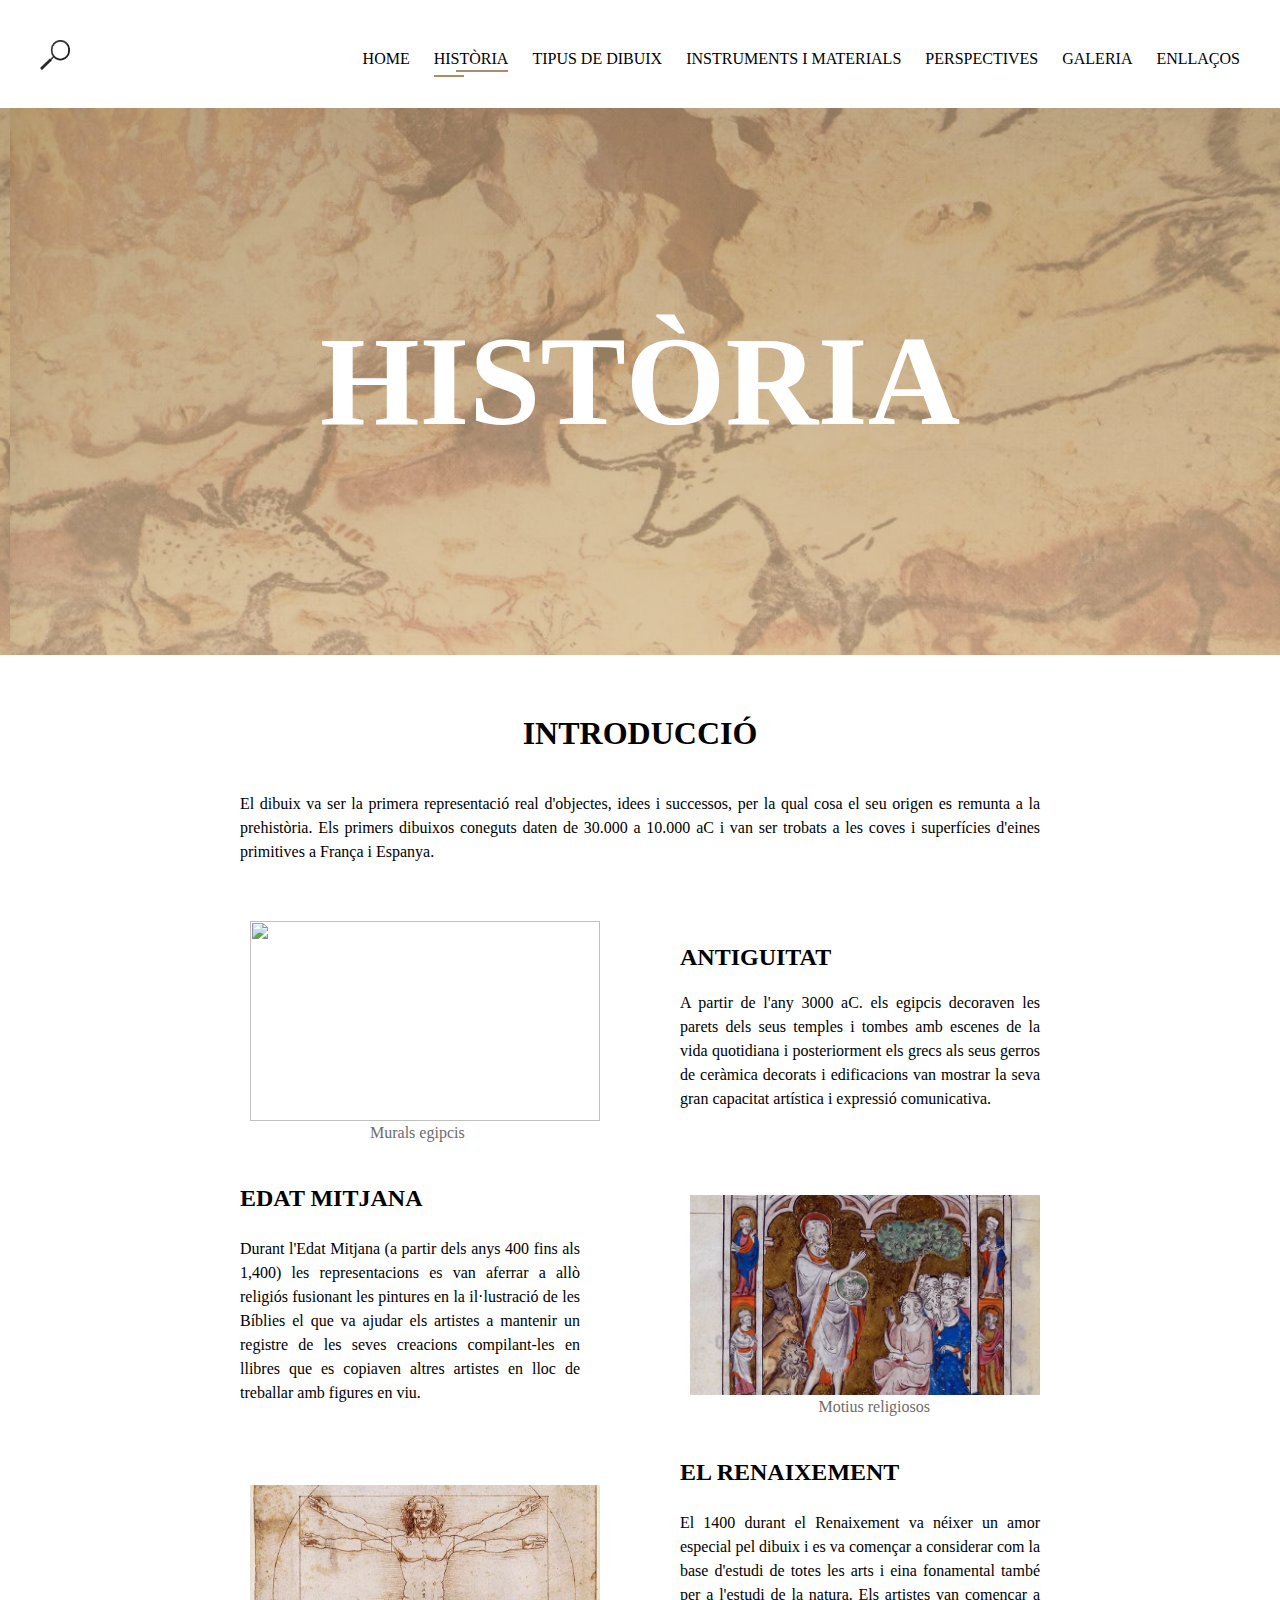
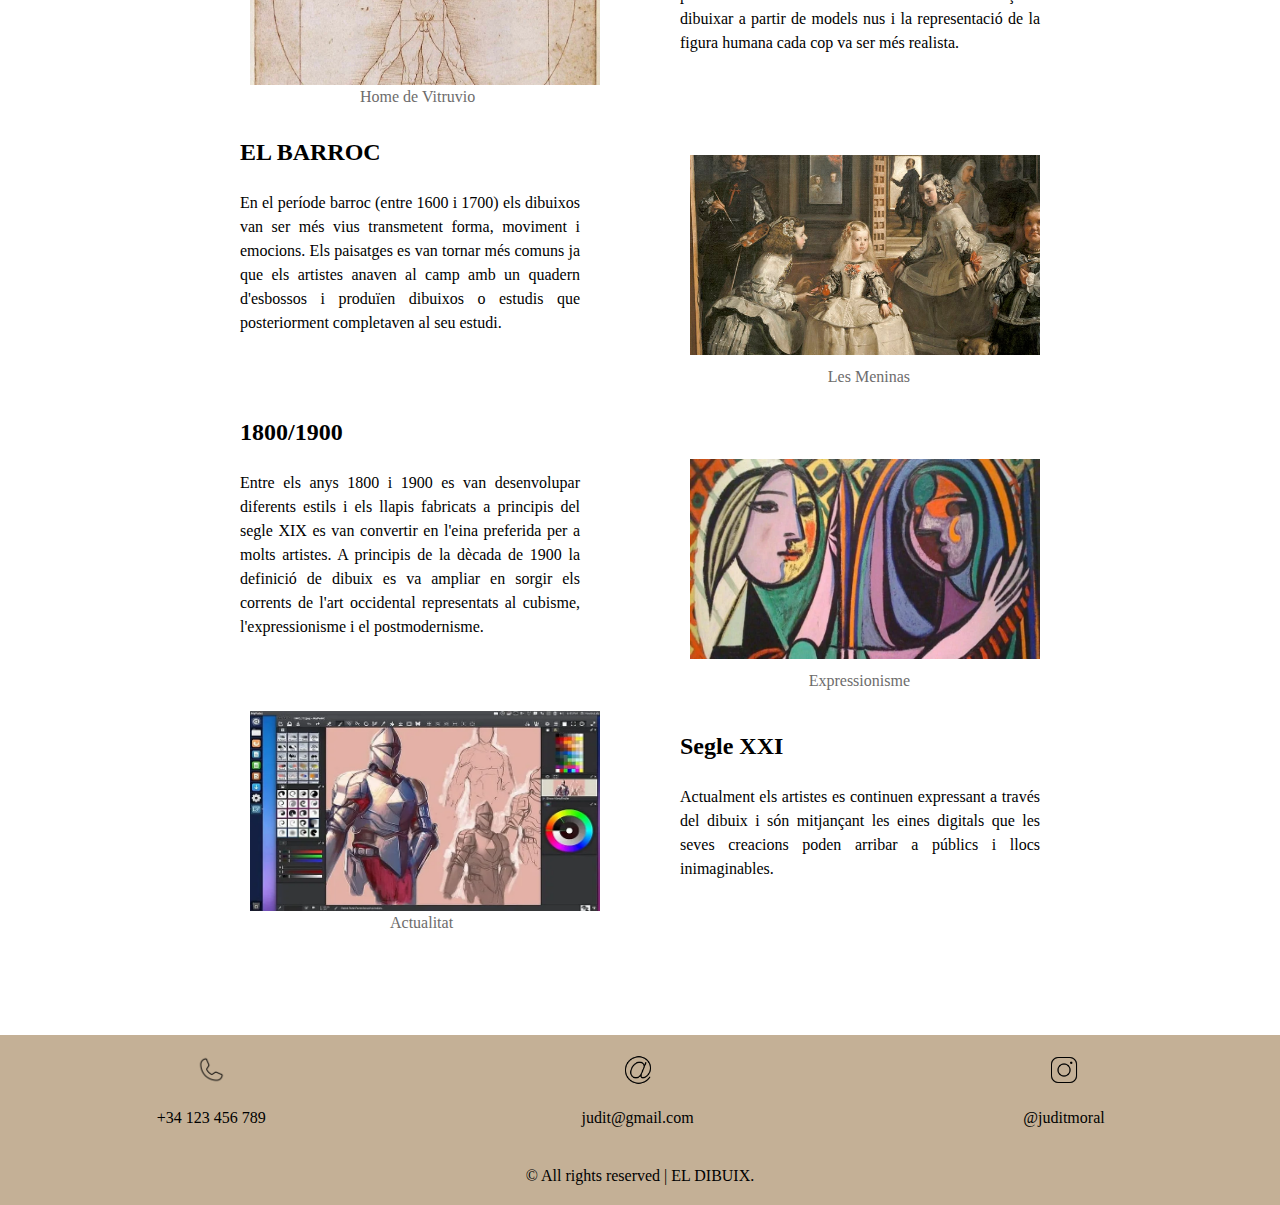
==== historia.html @ 130194da "projecte" ====
<!DOCTYPE html>
<html lang="en">

<head>
	<meta charset="UTF-8">
	<meta name="viewport" content="width=device-width, initial-scale=1.0">
	<title>HISTORIA</title>
	<link rel="stylesheet" type="text/css" href="estil_historia.css">
	<script src="nav.js"></script>
	<script src="fotos.js"></script>
	
	
</head>

<body>

	<div id="container">

		<nav>
			<input type="checkbox" id="check">
			<label for="check" class="checkbtn">
				<i class="menu-icon"><img src="imatges/56763.png" alt=""></i>
			</label>

			<div id="lupa">
				<img src="imatges/lupa.png" alt="lupa">
			</div>

			<ul>


				<li>
					<a href="index.html">
						HOME
					</a>

				</li>

				<li>
					<a href="./historia.html" class="actiu">
						HISTÒRIA
					</a>

				</li>

				<li>
					<a href="tiposdibuix.html">
						TIPUS DE DIBUIX
					</a>

				</li>

				<li>
					<a href="instrumentsimaterials.html">
						INSTRUMENTS I MATERIALS
					</a>

				</li>

				<li>
					<a href="perspectives.html">
						PERSPECTIVES
					</a>

				</li>

				<li>

					<a href="galeria.html">
						GALERIA
					</a>
				</li>

				<li>
					<a href="enllacos.html">
						ENLLAÇOS
					</a>
				</li>

			</ul>


		</nav>

		<header>

			<section id="capçalera">
				<h1>HISTÒRIA</h1>
			</section>

		</header>

		<main>

			<section id="intro">

				<h2>INTRODUCCIÓ</h2>
				<p>
					El dibuix va ser la primera representació real d'objectes,
					idees i successos, per la qual cosa el seu origen es remunta a la prehistòria.
					Els primers dibuixos coneguts daten de 30.000 a 10.000 aC i van ser trobats a les coves
					i superfícies d'eines primitives a França i Espanya.

				</p>
			</section>


			<section id="antiguitat">

				<h2>
					ANTIGUITAT
				</h2>

				<aside>

					<p>
						A partir de l'any 3000 aC. els egipcis decoraven
						les parets dels seus temples i tombes amb escenes de la vida quotidiana
						i posteriorment els grecs als seus gerros de ceràmica decorats i edificacions
						van mostrar la seva gran capacitat artística i expressió comunicativa.

					</p>

				</aside>
				<aside>

					<a class="image">
						<img src="imatges/CAPÇALERA_HISTORIA.jpeg" alt="">
					</a>

					<p>Murals egipcis</p>

				</aside>

				<div class="popup-image">

					<span>&times;</span>
					<img src="imatges/CAPÇALERA_HISTORIA.jpeg" alt="">
				</div>


			</section>


			<section id="edatmitjana">

				<h2>
					EDAT MITJANA
				</h2>

				<aside>

					<p>
						Durant l'Edat Mitjana (a partir dels anys 400 fins als 1,400) les
						representacions es van aferrar a allò religiós fusionant les pintures en
						la il·lustració de les Bíblies el que va ajudar els artistes a mantenir un registre
						de les seves creacions compilant-les en llibres que es copiaven altres artistes en
						lloc de treballar amb figures en viu.

					</p>

				</aside>
				<aside>

					<a class="image">
						<img src="imatges/EDATMITJANA.webp" alt="">

					</a>
					
					<p>Motius religiosos</p>

				</aside>

			</section>


			<section id="renaixement">

				<h2>
					EL RENAIXEMENT
				</h2>

				<aside>

					<p>

						El 1400 durant el Renaixement va néixer un amor especial pel dibuix i es va
						començar a considerar com la base d'estudi de totes les arts i eina fonamental
						també per a l'estudi de la natura. Els artistes van començar a dibuixar a partir de
						models nus i la representació de la figura humana cada cop va ser més realista.

					</p>

				</aside>
				<aside>

					<a class="image">
						<img src="imatges/RENEIXEMENT.webp" alt="">
					</a>
					
					<p>Home de Vitruvio</p>

				</aside>

			</section>


			<section id="barroc">

				<h2>
					EL BARROC
				</h2>

				<aside>

					<p>

						En el període barroc (entre 1600 i 1700) els dibuixos van ser més vius
						transmetent forma, moviment i emocions. Els paisatges es van tornar més comuns ja
						que els artistes anaven al camp amb un quadern d'esbossos i produïen dibuixos o
						estudis que posteriorment completaven al seu estudi.

					</p>

				</aside>
				<aside>

					<a class="image">
						<img src="imatges/BARROC.jpeg" alt="">
					</a>
					
					<p>Les Meninas</p>

				</aside>

			</section>

			<section id="anys">

				<h2>
					1800/1900
				</h2>

				<aside>

					<p>


						Entre els anys 1800 i 1900 es van desenvolupar diferents estils i
						els llapis fabricats a principis del segle XIX es van convertir en
						l'eina preferida per a molts artistes. A principis de la dècada de
						1900 la definició de dibuix es va ampliar en sorgir els corrents de
						l'art occidental representats al cubisme, l'expressionisme i el
						postmodernisme.

					</p>

				</aside>
				<aside>

					<a class="image">
						<img src="imatges/1800:1900.webp" alt="">
					</a>
					
					<p>Expressionisme</p>

				</aside>

			</section>

			<section id="actual">

				<h2>
					Segle XXI
				</h2>

				<aside>

					<p>
						Actualment els artistes es continuen expressant a través del
						dibuix i són mitjançant les eines digitals que les seves creacions
						poden arribar a públics i llocs inimaginables.

					</p>

				</aside>
				<aside>

					<a class="image">
						<img src="imatges/ACTUALITAT.webp" alt="">
					</a>
					
					<p>Actualitat</p>

				</aside>

			</section>







		</main>

		<footer>

			<div class="contacte">
				<img src="imatges/tel2.png" alt="telefon">
				<p>+34 123 456 789</p>
			</div>

			<div class="contacte">
				<img src="imatges/icons8-email-50-2.png" alt="email">
				<p>judit@gmail.com</p>
			</div>

			<div class="contacte">
				<img src="imatges/icons8-instagram-50.png" alt="instagram">
				<p>@juditmoral</p>

			</div>

			<div>
				<p>© All rights reserved | EL DIBUIX.</p>

			</div>




		</footer>


	</div>

	

</body>

</html>
---- estil_historia.css ----
* {

    margin: 0;
    padding: 0;
}

#container {

    display: flex;
    flex-wrap: wrap;
    width: 100%;
    margin: 0 auto;
    font-family: 'Times New Roman', Times, serif;

}

#lupa img {

    align-items: left;
    height: 30px;
    width: 30px;
    display: block;
    margin: -55px;
    margin-top: 10px;
    margin-bottom: -30px;
    margin-left: 10px;
}

nav {

    text-align: right;
    padding: 30px;
    background-color: white;
    position: sticky;
    top: 0;
    z-index: 10;


}

nav ul li {

    display: inline-block;
    margin: 10px;



}

nav ul li a {

    text-decoration: none;
    color: black;
    position: relative;
    width: 100%;


}

.menu-icon img {

    width: 30px;
    height: 30px;
    border-radius: 2px;


}

.menu-icon,
#check {
    display: none;
}

nav ul li a::before,
nav ul li a::after {
    content: '';

    border-bottom: 2px solid rgba(171, 142, 105);
    position: absolute;
    opacity: 0;
    transition: 0.3s;

}

nav ul li a::before {

    width: 90%;
    bottom: -5px;
    right: 0;

}

nav ul li a::after {

    width: 60%;
    bottom: -10px;
    left: 0;
}

nav ul li a.actiu::before,
nav ul li a:hover::before {

    opacity: 1;
    width: 70%;


}

nav ul li a.actiu::after,
nav ul li a:hover::after {

    opacity: 1;
    width: 40%;

}


#capçalera {



    padding: 200px;

    font-size: 4em;
    background-image: linear-gradient(rgba(171, 142, 105, 0.7), rgba(206, 175, 134, 0.7)), url(imatges/primerafotohistroia.webp);
    background-size: cover;
    background-position: 10px;
    color: white;
    text-align: center;

}

#intro h2 {

    padding-top: 60px;
    padding-bottom: 20px;
    font-size: 2em;
    text-align: center;
}

#intro p {

    padding: 20px;
    padding-left: 160px;
    padding-right: 160px;
    padding-bottom: 80px;
    text-align: justify;
    line-height: 1.5;
    margin-left: 80px;
    margin-right: 80px;


}



#antiguitat h2 {


    padding-top: -50px;
    padding-left: 600px;
    padding-right: 100px;
    margin-left: 80px;
    margin-right: 80px;
    text-align: left;
}

#antiguitat aside p {

    padding: 20px;
    padding-left: 600px;
    padding-right: 160px;
    padding-bottom: 80px;
    text-align: justify;
    line-height: 1.5;
    margin-left: 80px;
    margin-right: 80px;
    float: right;



}

#antiguitat aside img {

    width: 350px;
    height: 200px;
    float: left;
    padding-left: 250px;
    margin-top: -270px;



}

#antiguitat aside:nth-of-type(2) p {

    float: left;
    padding-left: 290px;
    margin-top: -90px;
    text-align: center;
    color: rgb(109, 108, 108);


}


.popup-image{

    position: fixed;
    top:0;
    left: 0;
    background: rgba(0, 0, 0, .9);
    height: 100%;
    width: 100%;
    z-index: 100;
    display: none;
}

.popup-image span{

    position: absolute;
    top: 0;
    right: 10px;
    font-size: 60px;
    font-weight: bolder;
    color: #fff;
    cursor: pointer;
    z-index: 100;
}

.popup-image img{

    position: absolute;
    top: 50%;
    left: 50%;
    transform: translate(-50%, -50%);
    border: 5px solid #fff;
    border-radius: 5px;
    width: 750px;
    object-fit: cover;
}



#edatmitjana {

    float: left;
}

#edatmitjana h2 {


    padding: 20px;
    padding-left: 160px;
    padding-right: 100px;
    margin-left: 80px;
    margin-right: 80px;
    margin-top: -60px;



}

#edatmitjana p {

    padding: 20px;
    padding-left: 160px;
    padding-right: 100px;
    margin-left: 80px;
    margin-right: 600px;
    text-align: justify;
    line-height: 1.5;
    margin-top: -15px;


}

#edatmitjana aside img {

    width: 350px;
    height: 200px;
    float: right;
    padding: 20px;
    padding-left: 100px;
    padding-right: 160px;
    margin-left: 80px;
    margin-right: 80px;
    margin-top: -250px;



}

#edatmitjana aside:nth-of-type(2) p {

    float: right;
    margin-right: 250px;
    margin-top: -50px;
    color: rgb(109, 108, 108);

}

#renaixement {

    float: right;
}

#renaixement h2 {


    padding: 20px;
    padding-left: 600px;
    padding-right: 100px;
    margin-left: 80px;
    margin-right: 80px;
    margin-top: 0px;


}

#renaixement p {

    padding: 20px;
    padding-left: 600px;
    padding-right: 160px;
    margin-left: 80px;
    margin-right: 80px;
    text-align: justify;
    line-height: 1.5;
    margin-top: -15px;


}

#renaixement aside img {

    width: 350px;
    height: 200px;
    float: left;
    padding-left: 250px;
    margin-top: -180px;



}

#renaixement aside:nth-of-type(2) p {

    margin-left: -240px;
    color: rgb(109, 108, 108);
    margin-top: -10px;
}


#barroc {

    float: left;
}

#barroc h2 {


    padding: 20px;
    padding-left: 160px;
    padding-right: 100px;
    margin-left: 80px;
    margin-right: 80px;
    margin-top: -10px;



}

#barroc p {

    padding: 20px;
    padding-left: 160px;
    padding-right: 100px;
    margin-left: 80px;
    margin-right: 600px;
    text-align: justify;
    line-height: 1.5;
    margin-top: -15px;


}

#barroc aside img {

    width: 350px;
    height: 200px;
    float: right;
    padding: 20px;
    padding-left: 100px;
    padding-right: 160px;
    margin-left: 80px;
    margin-right: 80px;
    margin-top: -220px;



}

#barroc aside:nth-of-type(2) p {

    float: right;
    margin-right: 270px;
    margin-top: -30px;
    color: rgb(109, 108, 108);


}

#anys {

    float: left;
}

#anys h2 {


    padding: 20px;
    padding-left: 160px;
    padding-right: 100px;
    margin-left: 80px;
    margin-right: 80px;
    margin-top: -10px;



}

#anys p {

    padding: 20px;
    padding-left: 160px;
    padding-right: 100px;
    margin-left: 80px;
    margin-right: 600px;
    text-align: justify;
    line-height: 1.5;
    margin-top: -15px;


}

#anys aside img {

    width: 350px;
    height: 200px;
    float: right;
    padding: 20px;
    padding-left: 100px;
    padding-right: 160px;
    margin-left: 80px;
    margin-right: 80px;
    margin-top: -220px;


}

#anys aside:nth-of-type(2) p {

    float: right;
    margin-right: 270px;
    margin-top: -30px;
    color: rgb(109, 108, 108);


}

#actual {

    float: right;
}

#actual h2 {


    padding: 20px;
    padding-left: 600px;
    padding-right: 100px;
    margin-left: 80px;
    margin-right: 80px;
    margin-top: 0px;


}

#actual p {

    padding: 20px;
    padding-left: 600px;
    padding-right: 160px;
    margin-left: 80px;
    margin-right: 80px;
    text-align: justify;
    line-height: 1.5;
    margin-top: -15px;


}

#actual aside img {

    width: 350px;
    height: 200px;
    float: left;
    padding-left: 250px;
    margin-top: -180px;



}

#actual aside:nth-of-type(2) p {

    margin-left: -210px;
    color: rgb(109, 108, 108);
    margin-top: -10px;
    margin-bottom: 80px;
}


footer {

    background-color: rgba(171, 142, 105, 0.7);
}

footer .contacte {


    display: inline-block;
    width: 33%;
    text-align: center;
}

footer .contacte p {


    text-align: center;
    margin-bottom: 20px;



}

footer .contacte img {

    width: 30px;
    height: 30px;
    margin: 20px;
}

footer p {

    text-align: center;
    padding-bottom: 20px;

}

/*LAYOUT*/

#container {

    display: flex;

}

nav {

    flex: 1 100%;
    order: 1;
}


header {


    flex: 1 100%;
    order: 1;

}

main {

    flex: 1 100%;
    order: 2;
}

footer {

    flex: 1 100%;
    order: 3;
}

@media (max-width: 1150px) {

    #container {
        flex-direction: column;
    }

    #lupa img {
        padding-left: 20px;
        margin-bottom: 8px;
    }

    .checkbtn {

        display: block;
    }

    .menu-icon {

        display: block;
        position: fixed;
        top: 40px;
        right: 40px;
        cursor: pointer;
    }

    ul {

        overflow: hidden;
        position: fixed;
        top: 100px;

        background-color: rgba(255, 255, 255, 0.5);
        width: 20%;
        bottom: 0;
        text-align: center;
    }

    nav ul {

        right: -100%;
        transition: right 2s ease;
    }


    header ul li {

        padding: 2rem;
        display: flex;
        justify-content: center;
        margin: 0;

    }

    nav ul li {

        display: inline-block;
        margin: 30px 30px;

    }


    nav ul.menu-visible {
        right: 0;
        transition: right 1s ease;
    }

    #capçalera {
        padding: 100px;
    }


    #intro h2,
    #intro p {
        padding-left: 20px;
        padding-right: 20px;
    }


    #antiguitat h2 {


        margin-top: -20px;
        padding-top: -40px;
        padding-left: 350px;
        padding-right: 100px;
        margin-left: 80px;
        margin-right: 80px;
        text-align: left;
    }

    #antiguitat aside p {

        padding: 20px;
        padding-left: 350px;
        padding-right: 20px;
        padding-bottom: 70px;
        text-align: justify;
        line-height: 1.5;
        margin-left: 80px;
        margin-right: 80px;
        float: right;



    }

    #antiguitat aside img {

        width: 300px;
        height: 150px;
        float: left;
        padding-left: 100px;
        margin-top: -230px;



    }

    #antiguitat aside:nth-of-type(2) p {

        float: left;
        padding-left: 125px;
        margin-top: -90px;
        text-align: center;
        color: rgb(109, 108, 108);


    }


    #edatmitjana h2 {


        margin-top: -50px;
        padding-top: -50px;
        padding-left: 20px;
        padding-right: 100px;
        margin-left: 80px;
        margin-right: 80px;
        margin-bottom: 20px;

    }

    #edatmitjana p {

        padding: 20px;
        padding-left: 20px;
        padding-right: 100px;
        margin-left: 80px;
        margin-right: 380px;
        text-align: justify;
        line-height: 1.5;
        margin-top: -40px;

    }

    #edatmitjana aside img {

        width: 300px;
        height: 150px;
        float: right;
        padding: 20px;
        padding-left: 100px;
        padding-right: 20px;
        margin-left: 80px;
        margin-right: 80px;
        margin-top: -200px;
        margin-bottom: 40px;


    }

    #edatmitjana aside:nth-of-type(2) p {

        float: right;
        text-align: center;
        color: rgb(109, 108, 108);
        margin-right: -490px;
        margin-top: -40px;

    }


    #renaixement h2 {


        margin-top: -20px;
        padding-top: -40px;
        padding-left: 350px;
        padding-right: 100px;
        margin-left: 80px;
        margin-right: 80px;
        text-align: left;
    }

    #renaixement aside p {

        padding: 20px;
        padding-left: 350px;
        padding-right: 20px;
        padding-bottom: 70px;
        text-align: justify;
        line-height: 1.5;
        margin-left: 80px;
        margin-right: 80px;
        float: right;



    }

    #renaixement aside img {

        width: 300px;
        height: 150px;
        float: left;
        padding-left: 100px;
        margin-top: -230px;

    }

    #renaixement aside:nth-of-type(2) p {

        float: left;
        margin-top: -90px;
        margin-left: -155px;
        text-align: center;
        color: rgb(109, 108, 108);


    }


    #barroc h2 {


        margin-top: -50px;
        padding-top: -50px;
        padding-left: 20px;
        padding-right: 100px;
        margin-left: 80px;
        margin-right: 80px;
        margin-bottom: 20px;

    }

    #barroc p {

        padding: 20px;
        padding-left: 20px;
        padding-right: 100px;
        margin-left: 80px;
        margin-right: 380px;
        text-align: justify;
        line-height: 1.5;
        margin-top: -40px;

    }

    #barroc aside img {

        width: 300px;
        height: 150px;
        float: right;
        padding: 20px;
        padding-left: 100px;
        padding-right: 20px;
        margin-left: 80px;
        margin-right: 80px;
        margin-top: -200px;
        margin-bottom: 40px;


    }

    #barroc aside:nth-of-type(2) p {

        float: right;
        text-align: center;
        color: rgb(109, 108, 108);
        margin-right: -490px;
        margin-top: -40px;

    }

    #anys h2 {


        margin-top: -50px;
        padding-top: -50px;
        padding-left: 20px;
        padding-right: 100px;
        margin-left: 80px;
        margin-right: 80px;
        margin-bottom: 20px;

    }

    #anys p {

        padding: 20px;
        padding-left: 20px;
        padding-right: 100px;
        margin-left: 80px;
        margin-right: 380px;
        text-align: justify;
        line-height: 1.5;
        margin-top: -40px;
        margin-bottom: 30px;


    }

    #anys aside img {

        width: 300px;
        height: 150px;
        float: right;
        padding: 20px;
        padding-left: 100px;
        padding-right: 20px;
        margin-left: 80px;
        margin-right: 80px;
        margin-top: -200px;
        margin-bottom: 40px;


    }

    #anys aside:nth-of-type(2) p {

        float: right;
        text-align: center;
        color: rgb(109, 108, 108);
        margin-right: -490px;
        margin-top: -40px;


    }


    #actual h2 {


        margin-top: -20px;
        padding-top: -40px;
        padding-left: 350px;
        padding-right: 100px;
        margin-left: 80px;
        margin-right: 80px;
        text-align: left;
    }

    #actual aside p {

        padding: 20px;
        padding-left: 350px;
        padding-right: 20px;
        padding-bottom: 70px;
        text-align: justify;
        line-height: 1.5;
        margin-left: 80px;
        margin-right: 80px;
        float: right;


    }

    #actual aside img {

        width: 300px;
        height: 150px;
        float: left;
        padding-left: 100px;
        margin-top: -230px;



    }

    #actual aside:nth-of-type(2) p {

        float: left;
        margin-top: -90px;
        margin-left: -140px;
        text-align: center;
        color: rgb(109, 108, 108);


    }



    footer .contacte p {


        text-align: center;
        margin-bottom: 0;
        padding: 0;


    }

    footer .contacte img {

        width: 30px;
        height: 30px;
        margin: 10px;
        padding-top: 10px;
    }

    footer p {

        text-align: center;
        padding-top: 40px;
        padding-bottom: 0;


    }



}

@media (max-width: 800px) {

    ul {

        display: block;
        position: fixed;
        top: 100px;
        right: 0;
        background-color: rgba(255, 255, 255, 0.5);
        width: 30%;
        bottom: 0;
        text-align: center;
    }


    header ul li {

        padding: 2rem;
        display: flex;
        justify-content: center;
        margin: 0;

    }

    nav ul li {

        display: inline-block;
        margin: 30px 30px;

    }

    #capçalera h1 {

        font-size: 1.2em;
        text-align: center;
    }

    #intro h2,
    #intro p {
        padding-left: 20px;
        padding-right: 20px;
    }

    #antiguitat h2 {
        margin-top: -30px;
        padding-top: -50px;
        padding-left: 20px;
        padding-right: 20px;
        text-align: left;
    }

    #antiguitat aside p {
        padding-left: 20px;
        padding-right: 20px;
        padding-bottom: 40px;
        float: none;
        margin-left: 80px;
        margin-right: 80px;
    }

    #antiguitat aside img {
        width: 380px;
        height: auto;
        float: none;
        margin-top: 0;
        padding-left: 20px;
        padding-right: 20px;
        margin-left: auto;
        margin-right: auto;
        display: block;
    }

    #antiguitat aside:nth-of-type(2) p {
        float: none;
        text-align: center;
        margin-top: -15px;
        color: rgb(109, 108, 108);
        margin-left: auto;
        margin-right: auto;
        display: block;
        padding-left: 25px;

    }

    .popup-image img{

        width: 90%;
    }

    #edatmitjana h2 {
        margin-top: -30px;
        padding-top: -50px;
        padding-left: 20px;
        padding-right: 20px;
        text-align: left;
    }

    #edatmitjana aside p {
        padding-left: 20px;
        padding-right: 20px;
        padding-bottom: 40px;
        float: none;
        margin-left: 80px;
        margin-right: 80px;
    }

    #edatmitjana aside img {
        width: 380px;
        height: auto;
        float: none;
        margin-top: -20px;
        padding-left: 20px;
        padding-right: 20px;
        margin-left: auto;
        margin-right: auto;
        display: block;
    }

    #edatmitjana aside:nth-of-type(2) p {
        float: none;
        text-align: center;
        margin-top: -75px;
        color: rgb(109, 108, 108);
        margin-left: auto;
        margin-right: auto;
        display: block;
        padding-left: 25px;
    }

    #renaixement h2 {
        margin-top: -30px;
        padding-top: -50px;
        padding-left: 20px;
        padding-right: 20px;
        text-align: left;
    }

    #renaixement aside p {
        padding-left: 20px;
        padding-right: 20px;
        padding-bottom: 40px;
        float: none;
        margin-left: 80px;
        margin-right: 80px;
    }

    #renaixement aside img {
        width: 380px;
        height: auto;
        float: none;
        margin-top: 0;
        padding-left: 20px;
        padding-right: 20px;
        margin-left: auto;
        margin-right: auto;
        display: block;
    }

    #renaixement aside:nth-of-type(2) p {
        float: none;
        text-align: center;
        margin-top: -15px;
        color: rgb(109, 108, 108);
        margin-left: auto;
        margin-right: auto;
        display: block;
        padding-left: 25px;
    }

    #barroc h2 {
        margin-top: -30px;
        padding-top: -50px;
        padding-left: 20px;
        padding-right: 20px;
        text-align: left;
    }

    #barroc aside p {
        padding-left: 20px;
        padding-right: 20px;
        padding-bottom: 40px;
        float: none;
        margin-left: 80px;
        margin-right: 80px;
    }

    #barroc aside img {
        width: 380px;
        height: auto;
        float: none;
        margin-top: -20px;
        padding-left: 20px;
        padding-right: 20px;
        margin-left: auto;
        margin-right: auto;
        display: block;
    }

    #barroc aside:nth-of-type(2) p {
        float: none;
        text-align: center;
        margin-top: -70px;
        color: rgb(109, 108, 108);
        margin-left: auto;
        margin-right: auto;
        display: block;
        padding-left: 25px;

    }

    #anys h2 {
        margin-top: -30px;
        padding-top: -50px;
        padding-left: 20px;
        padding-right: 20px;
        text-align: left;
    }

    #anys aside p {
        padding-left: 20px;
        padding-right: 20px;
        padding-bottom: 40px;
        float: none;
        margin-left: 80px;
        margin-right: 80px;
    }

    #anys aside img {
        width: 380px;
        height: auto;
        float: none;
        margin-top: -20px;
        padding-left: 20px;
        padding-right: 20px;
        margin-left: auto;
        margin-right: auto;
        display: block;
    }

    #anys aside:nth-of-type(2) p {
        float: none;
        text-align: center;
        margin-top: -70px;
        color: rgb(109, 108, 108);
        margin-left: auto;
        margin-right: auto;
        display: block;
        padding-left: 25px;

    }



    #actual h2 {
        margin-top: -30px;
        padding-top: -50px;
        padding-left: 20px;
        padding-right: 20px;
        text-align: left;
    }

    #actual aside p {
        padding-left: 20px;
        padding-right: 20px;
        padding-bottom: 40px;
        float: none;
        margin-left: 80px;
        margin-right: 80px;
    }

    #actual aside img {
        width: 380px;
        height: auto;
        float: none;
        margin-top: 10px;
        padding-left: 20px;
        padding-right: 20px;
        margin-left: auto;
        margin-right: auto;
        display: block;
    }

    #actual aside:nth-of-type(2) p {
        float: none;
        text-align: center;
        margin-top: -10px;
        color: rgb(109, 108, 108);
        margin-left: auto;
        margin-right: auto;
        display: block;
        padding-left: 25px;

    }



    footer .contacte p {


        text-align: center;
        font-size: 0.90em;
        margin-bottom: 0;
        padding: 0;


    }

    footer .contacte img {

        width: 25px;
        height: 25px;
        margin: 5px;
        padding-top: 10px;
    }

    footer .contacte {


        width: 32%;
    }


}
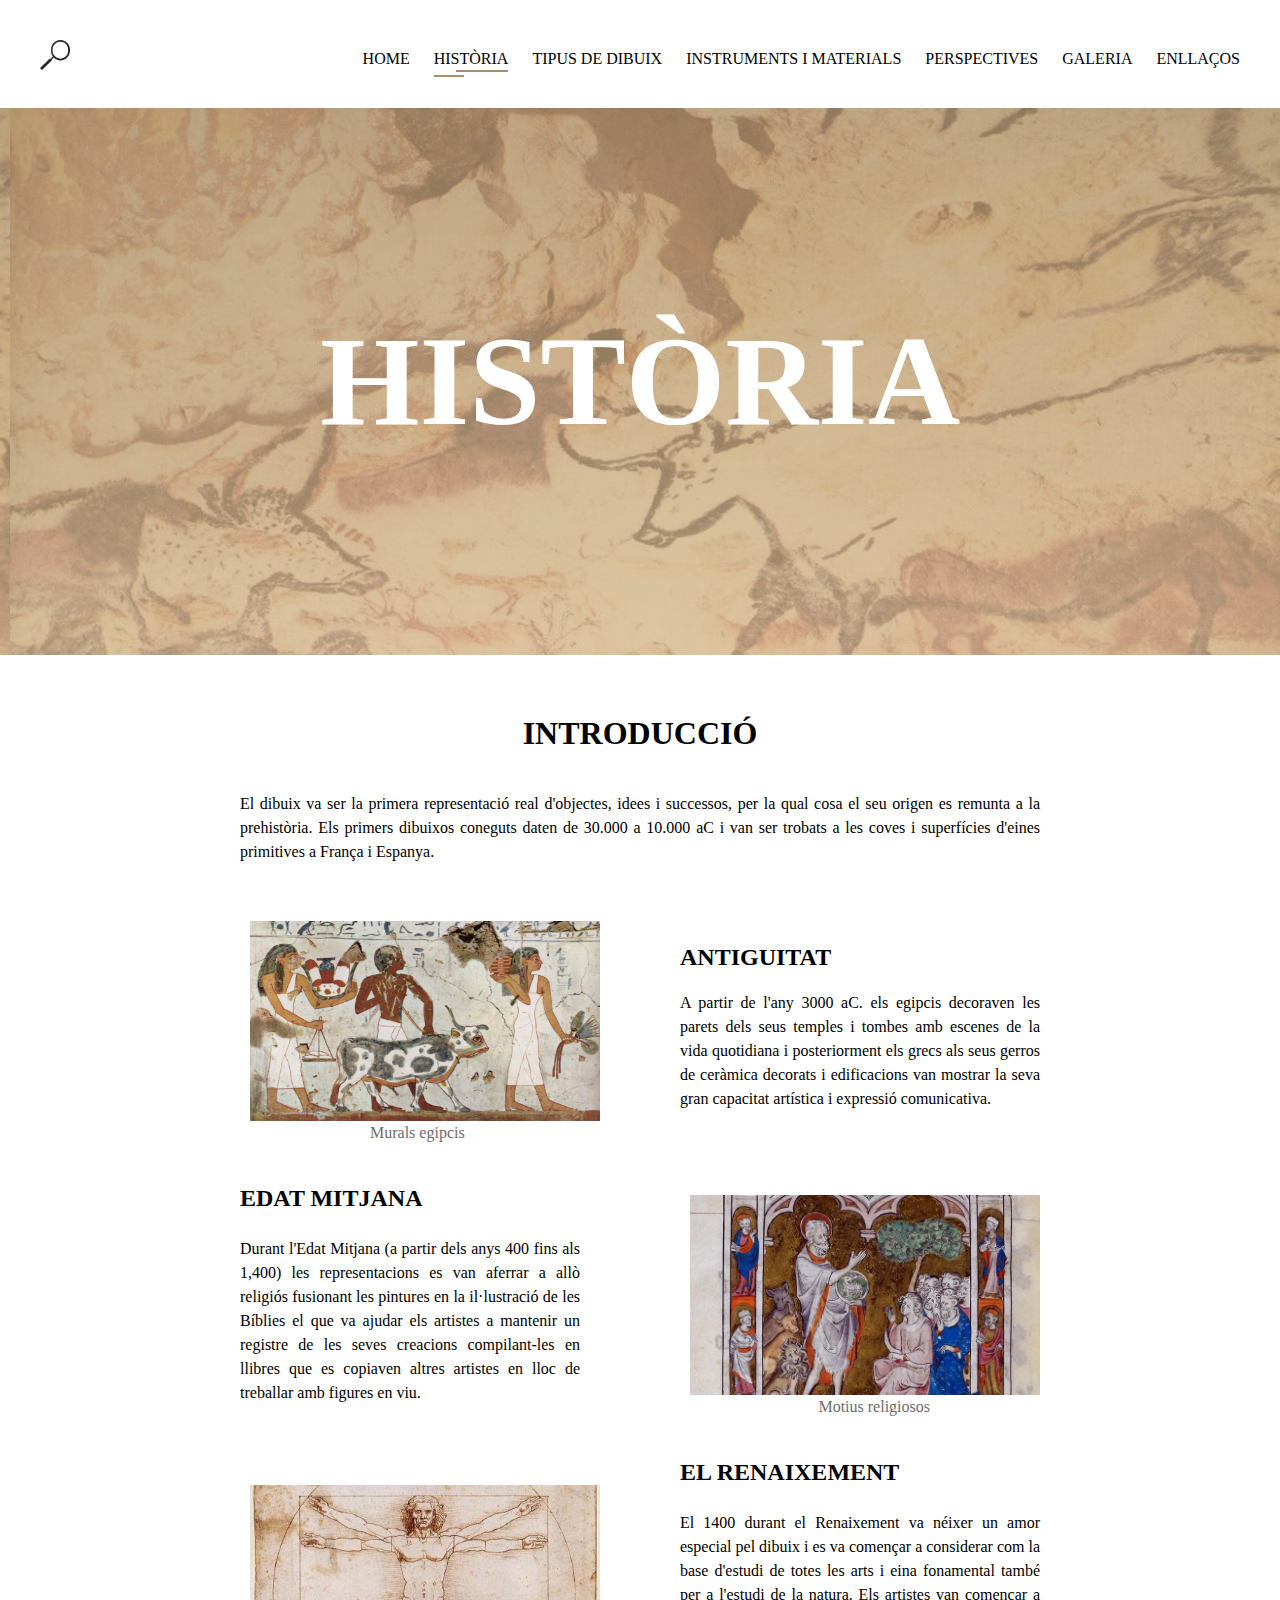
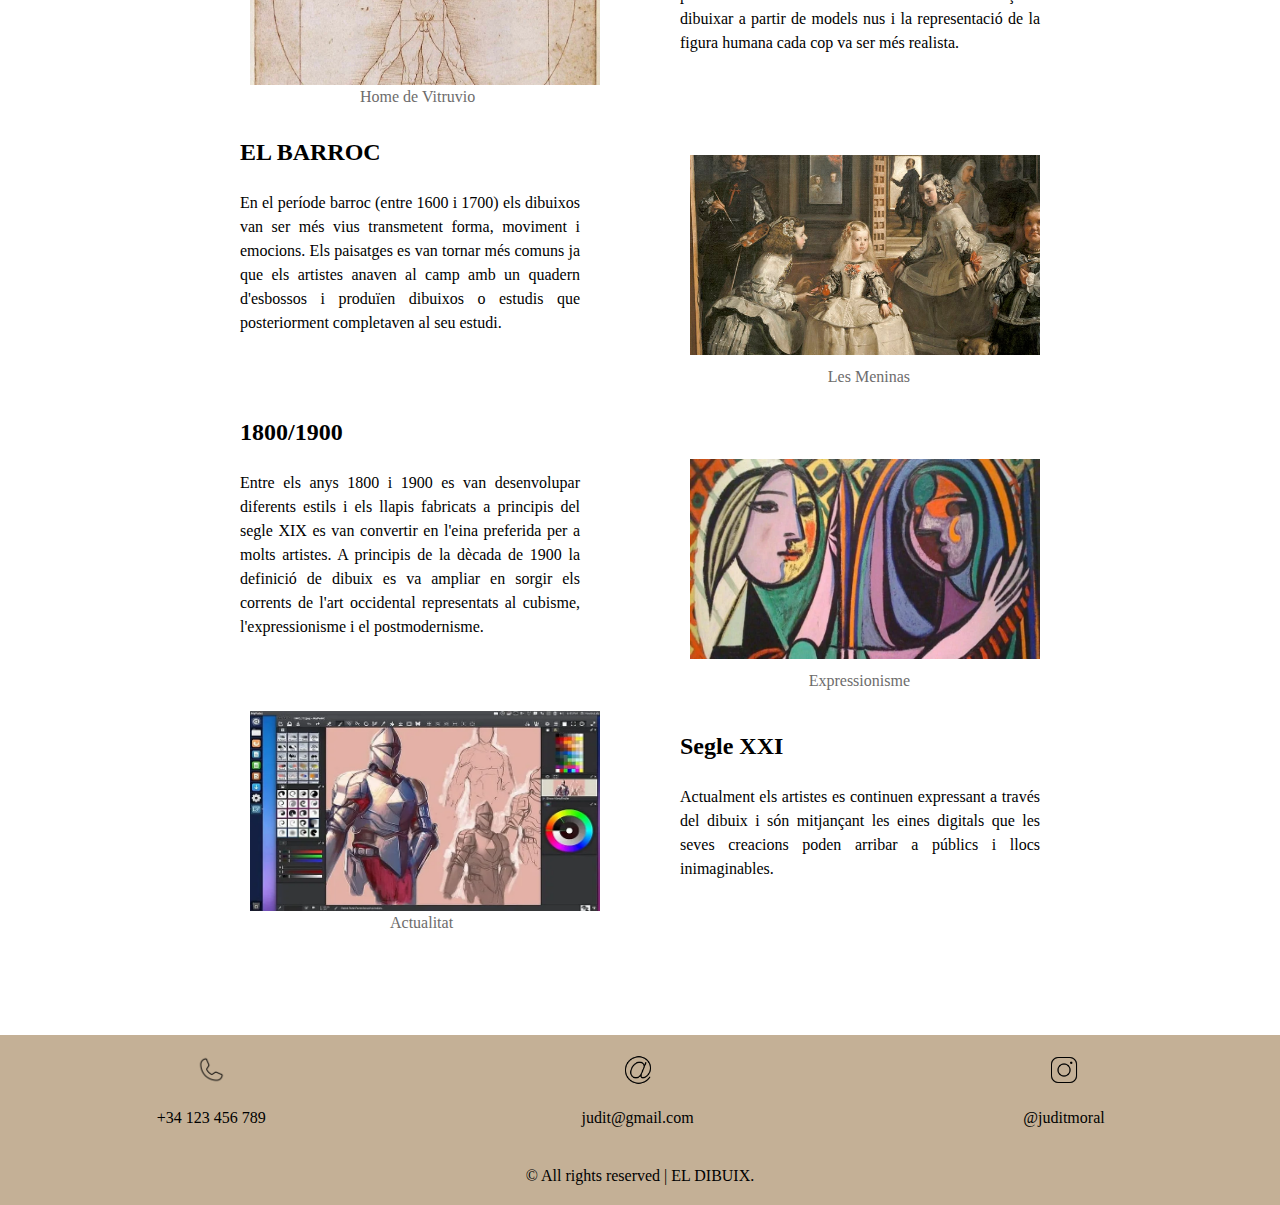
==== commit 455feb65: "Update historia.html" ====
--- a/historia.html
+++ b/historia.html
@@ -125,7 +125,7 @@
 				<aside>
 
 					<a class="image">
-						<img src="imatges/CAPÇALERA_HISTORIA.jpeg" alt="">
+						<img src="imatges/CAPÇALERA_HISTORIA.jpeg" alt="">
 					</a>
 
 					<p>Murals egipcis</p>
@@ -339,4 +339,4 @@
 
 </body>
 
-</html>+</html>
